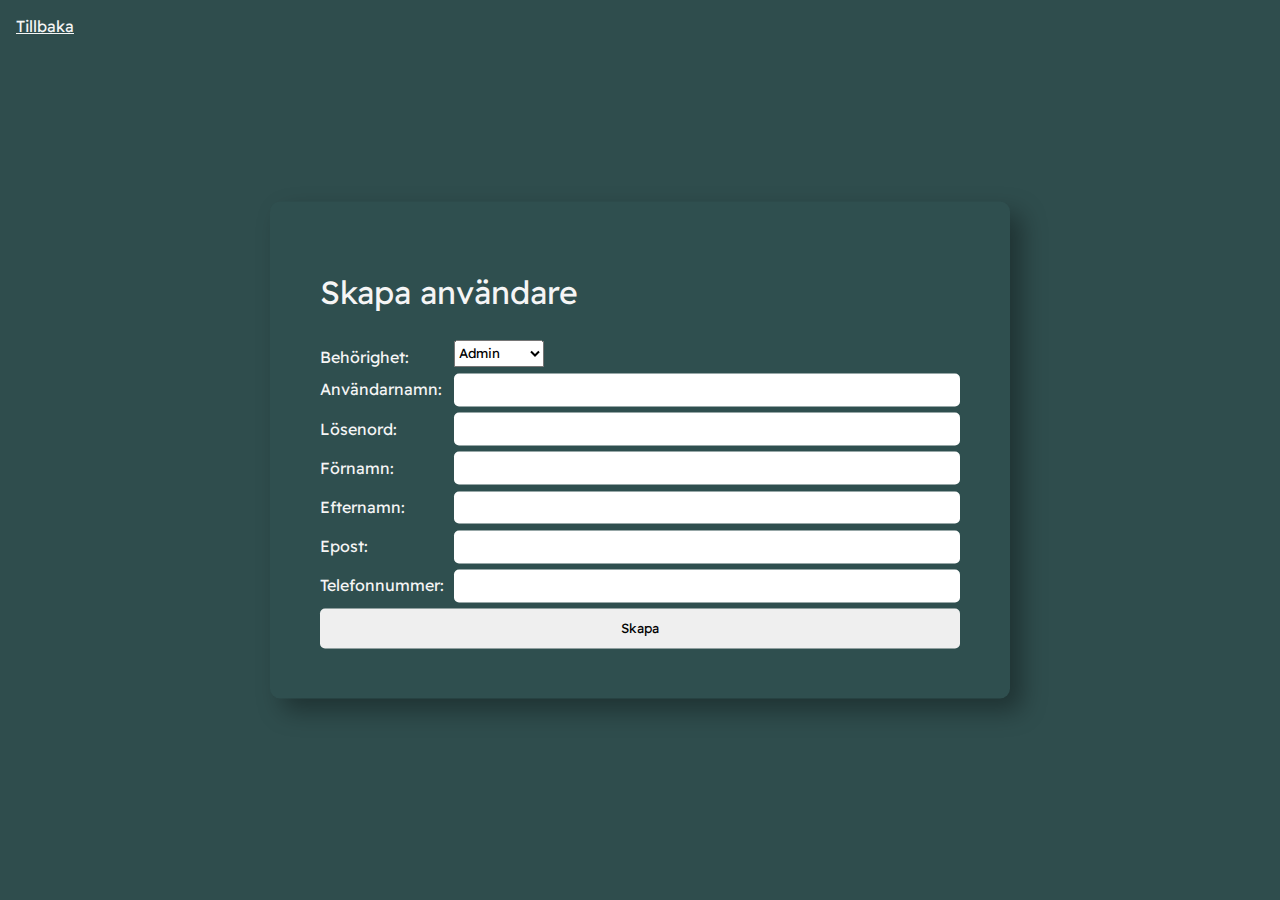
==== skapaanvandare.html @ 2956ac5b "Add files via upload" ====
<!DOCTYPE html>
<html lang="sv">

<head>
    <meta charset="UTF-8">
    <meta http-equiv="X-UA-Compatible" content="IE=edge">
    <meta name="viewport" content="width=device-width, initial-scale=1.0">
    <title>Skapa användare</title>
    <link rel="preconnect" href="https://fonts.googleapis.com">
    <link rel="preconnect" href="https://fonts.gstatic.com" crossorigin>
    <link href="https://fonts.googleapis.com/css2?family=Readex+Pro&display=swap" rel="stylesheet">
    <link rel="stylesheet" href="skapaanv.css">
</head>

<body>
    <a class="tillbaka" href="framsida.php">Tillbaka</a>
    <div class="form">
    <form action="spanvandare.php" method="GET">
        <div id="container">
            <div>
                <h1>Skapa användare</h1>
            </div>
            <div>
                <label for="Behorighet">Behörighet:</label>
                <select name="Behorighet">
                    <option value="1">Admin</option>
                    <option value="2">Åskådare</option>
                    <option value="3">Användare</option>
                </select>
            </div>
            <div>
                <label for="Anvnamn">Användarnamn:</label>
                <input name="Anvnamn" type="text">
            </div>
            <div>
                <label for="Losen">Lösenord:</label>
                <input id="losen" name="Losen" type="password">
            </div>
            <div>
                <label for="Fnamn">Förnamn:</label>
                <input name="Fnamn" type="text">
            </div>
            <div>
                <label for="Enamn">Efternamn:</label>
                <input name="Enamn" type="text">
            </div>
            <div>
                <label for="Epost">Epost:</label>
                <input name="Epost" type="text">
            </div>
            <div>
                <label for="Telefon">Telefonnummer:</label>
                <input name="Telefon" type="text">
            </div>
                <input id="idot" type="submit" value="Skapa">
        </div>
    </form>
</div>
<script src="https://code.jquery.com/jquery-3.6.0.js" integrity="sha256-H+K7U5CnXl1h5ywQfKtSj8PCmoN9aaq30gDh27Xc0jk=" crossorigin="anonymous"></script>
<script src="skapaanv.js"></script>
</body>

</html>
---- skapaanv.css ----
* {
    font-family: 'Readex Pro', sans-serif;
    font-weight: 400;
}

body {
    background-color: rgb(47, 77, 77);
}

#container {
    width: 100%;
}

#container div {
    display: flex;
    flex-direction: row;
    margin-bottom: 1%;
}

#container div label {
    width: 20%;
    padding-top: 1%;
    margin-right: 1%;
    color: whitesmoke;
}

#container div input {
    flex: 1;
    height: 1.5em;
    border-radius: 5px;
    border: none;
    padding: 1%;
}

#container h1 {
    color: whitesmoke;
}

#idot {
    color: black;
    height: 40px;
    width: 100%;
    cursor: pointer;
    border-radius: 5px;
    border: none;
}

#idot:hover {
    opacity: 90%;
}

.form {
    position: absolute;
    width: 50vw;
    left: 50%;
    top: 50%;
    -webkit-transform: translate(-50%, -50%);
    transform: translate(-50%, -50%);
    background-color: darkslategrey;
    padding: 50px;
    border-radius: 10px;
    -webkit-box-shadow: 12px 12px 25px 0px rgba(0, 0, 0, 0.34);
    -moz-box-shadow: 12px 12px 25px 0px rgba(0, 0, 0, 0.34);
    box-shadow: 12px 12px 25px 0px rgba(0, 0, 0, 0.34);
}

.tillbaka {
    position: absolute;
    top: 1em;
    left: 1em;
    color: whitesmoke;
}
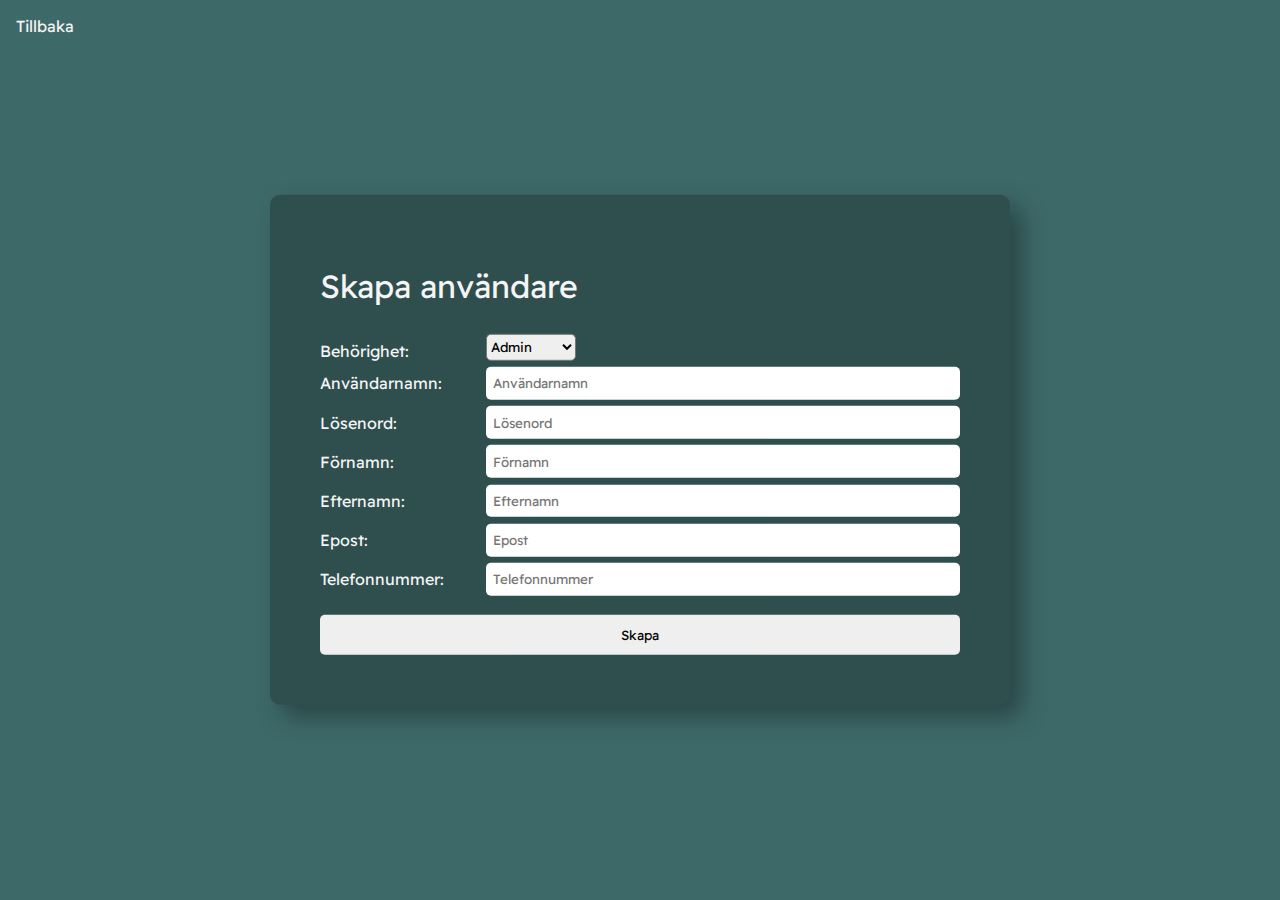
==== commit fdc80999: "Add files via upload" ====
--- a/skapaanvandare.html
+++ b/skapaanvandare.html
@@ -30,30 +30,30 @@
             </div>
             <div>
                 <label for="Anvnamn">Användarnamn:</label>
-                <input name="Anvnamn" type="text">
+                <input placeholder="Användarnamn" name="Anvnamn" type="text">
             </div>
             <div>
                 <label for="Losen">Lösenord:</label>
-                <input id="losen" name="Losen" type="password">
+                <input placeholder="Lösenord" id="losen" name="Losen" type="password">
             </div>
             <div>
                 <label for="Fnamn">Förnamn:</label>
-                <input name="Fnamn" type="text">
+                <input placeholder="Förnamn" name="Fnamn" type="text">
             </div>
             <div>
                 <label for="Enamn">Efternamn:</label>
-                <input name="Enamn" type="text">
+                <input placeholder="Efternamn" name="Enamn" type="text">
             </div>
             <div>
                 <label for="Epost">Epost:</label>
-                <input name="Epost" type="text">
+                <input placeholder="Epost" name="Epost" type="text">
             </div>
             <div>
                 <label for="Telefon">Telefonnummer:</label>
-                <input name="Telefon" type="text">
+                <input placeholder="Telefonnummer" name="Telefon" type="text">
             </div>
                 <input id="idot" type="submit" value="Skapa">
-        </div>
+            </div>
     </form>
 </div>
 <script src="https://code.jquery.com/jquery-3.6.0.js" integrity="sha256-H+K7U5CnXl1h5ywQfKtSj8PCmoN9aaq30gDh27Xc0jk=" crossorigin="anonymous"></script>
--- a/skapaanv.css
+++ b/skapaanv.css
@@ -4,7 +4,7 @@
 }
 
 body {
-    background-color: rgb(47, 77, 77);
+    background-color: rgb(62, 105, 105);
 }
 
 #container {
@@ -18,7 +18,7 @@
 }
 
 #container div label {
-    width: 20%;
+    width: 25%;
     padding-top: 1%;
     margin-right: 1%;
     color: whitesmoke;
@@ -32,8 +32,16 @@
     padding: 1%;
 }
 
+#container div input[name='Telefon'] {
+    margin-bottom: 1em;
+}
+
 #container h1 {
     color: whitesmoke;
+}
+
+#container div select {
+    border-radius: 5px;
 }
 
 #idot {
@@ -69,4 +77,10 @@
     top: 1em;
     left: 1em;
     color: whitesmoke;
+    text-decoration: none;
+}
+
+.tillbaka:hover {
+    opacity: 95%;
+    text-decoration: underline;
 }